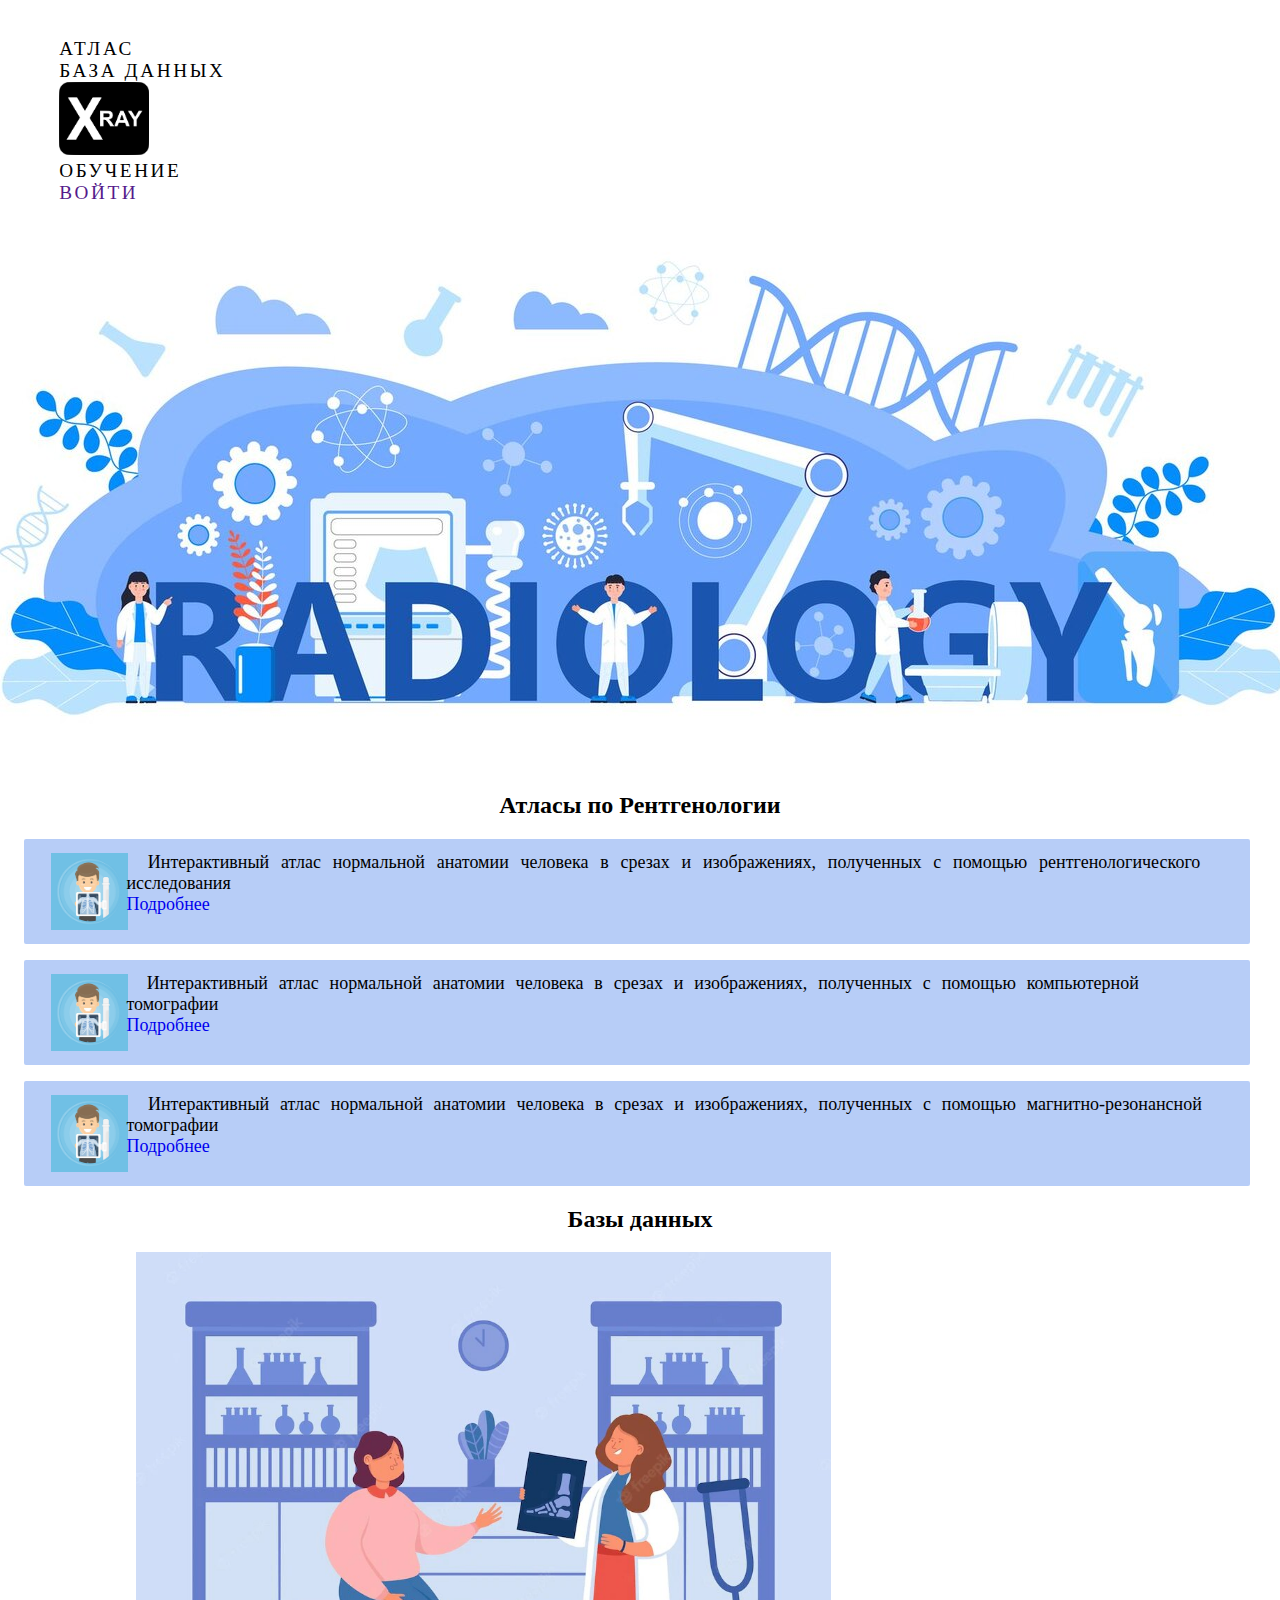
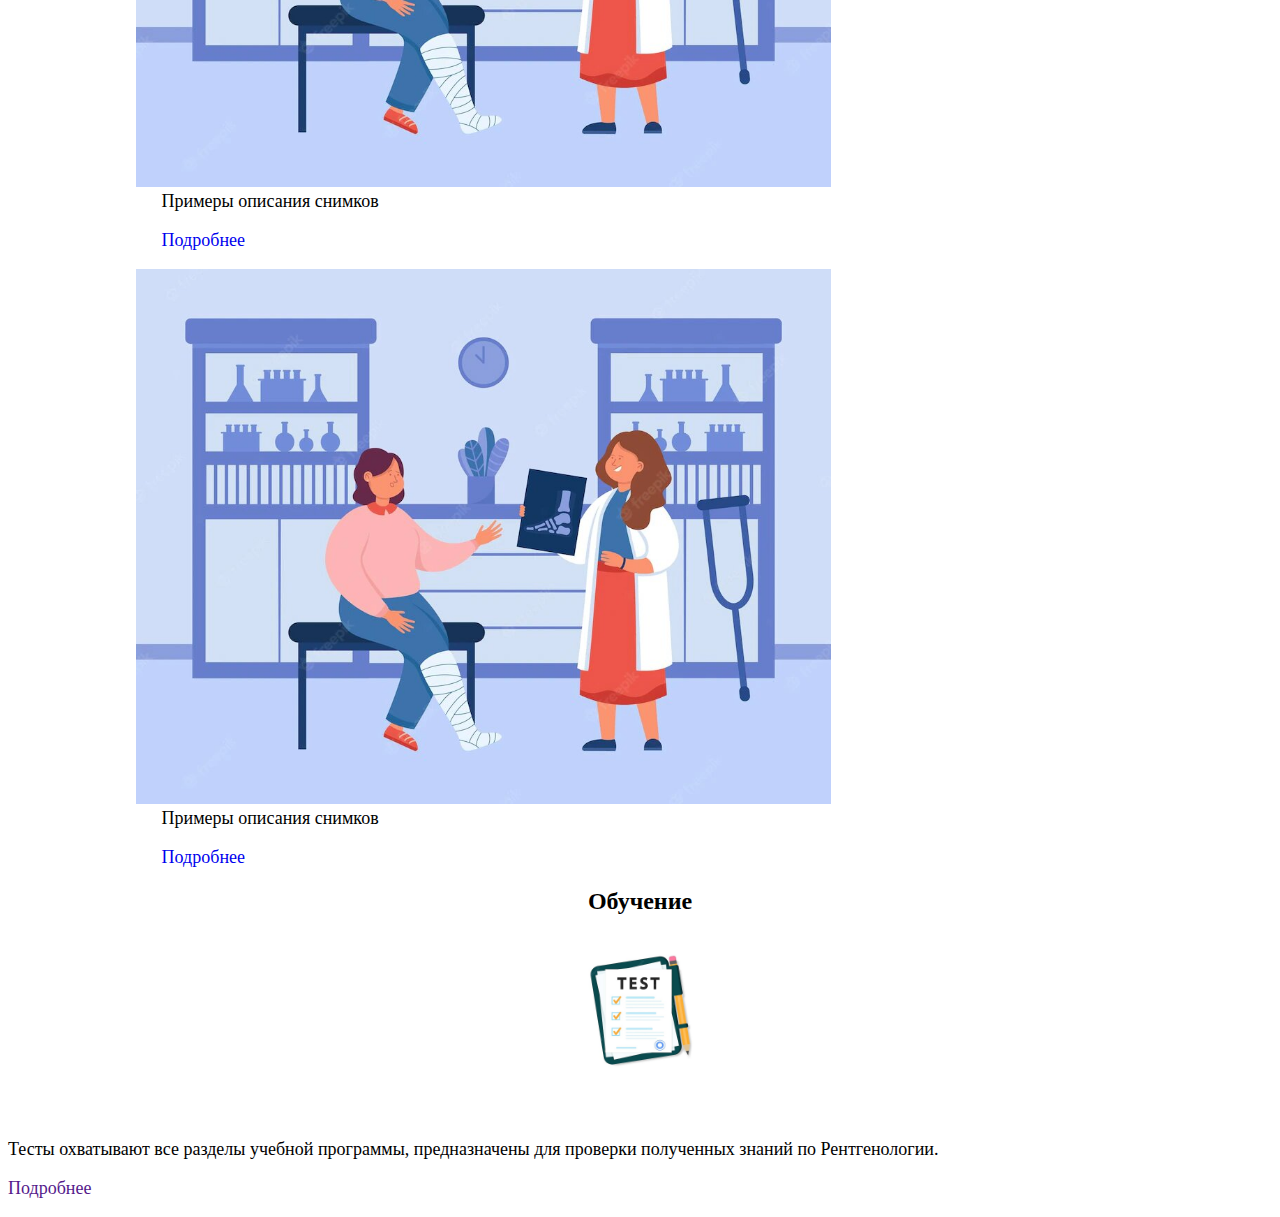
==== index.html @ 69236a01 "first" ====
<!DOCTYPE html>
<html lang="en">
<head>
    <meta charset="UTF-8">
    <meta http-equiv="X-UA-Compatible" content="IE=edge">
    <meta name="viewport" content="width=device-width, initial-scale=1.0">
    <link href="https://cdn.jsdelivr.net/npm/bootstrap@5.0.1/dist/css/bootstrap.min.css" rel="stylesheet"
        integrity="sha384-+0n0xVW2eSR5OomGNYDnhzAbDsOXxcvSN1TPprVMTNDbiYZCxYbOOl7+AMvyTG2x" crossorigin="anonymous">
    
        <link rel="stylesheet" href="style.css">
    <title>Document</title>
</head>
<body>
    <div class="wrapper">
        <div class="link">
            <span id="burger"><img src="image/link.png"  class="burger_link" alt=""></span>
            
        </div>
            <header class="header">
                <nav class="navbar sticky-top navbar-expand-lg navbar-dark bg-dark">
                    <div class="container-fluid">
                        <button class="navbar-toggler" type="button" data-bs-toggle="collapse"
                            data-bs-target="#navbarTogglerDemo03" aria-controls="navbarTogglerDemo03"
                            aria-expanded="false" aria-label="Toggle navigation">
                            <span class="navbar-toggler-icon"></span>
                        </button>
                        <div class="collapse navbar-collapse" id="navbarTogglerDemo03">
                            <ul class="navbar-nav me-auto mb-2 mb-lg-0">
                                
                                <li class="nav-item">
                                    <span class="atlas">Атлас</span>                            
                                    <ul class="submenu_atlas">
                                       <li><a href="" class="menu_atlas">Рентгенология</a></li>
                                       <li><a href="" class="menu_kt">Компьютерная томография</a></li>
                                       <li><a href="" class="menu_mri">Магнитно-резонансная томография</a></li>
                                   </ul>
                                </li>
                                <li class="nav-item">
                                    <span class="menu_link bases">База данных</span>
                                    <ul class="submenu_bases">
                                         <li><a href="" class="menu_bases">Примеры описания исследования</a></li>
                                         <li><a href="" class="menu_bases_patology">База данных патологий</a></li>
                                    </ul> 
                                </li>
                                <li class="nav-item">
                                    <span class="menu_link education">Обучение</span>
                                <ul class="submenu_education">
                                     <li><a href="" class="menu_test">Тестирование по Рентгенологии</a></li>
                                 </ul>
                                </li>
                                <li class="nav-item">
                                    <li class="menu_item"><a href="" class="menu_link">Войти</a></li>
                                </li>
                                
                            </ul>
                        </div>
                    </div>
                </nav>
                <div class="row g-0 nav_menu">
                    <div class="col-3 nav_atlas ">
                        <li class="menu_item">
                            <span class="atlas">Атлас</span>                            
                                 <ul class="submenu_atlas">
                                    <li><a href="" class="menu_atlas">Рентгенология</a></li>
                                    <li><a href="" class="menu_kt">Компьютерная томография</a></li>
                                    <li><a href="" class="menu_mri">Магнитно-резонансная томография</a></li>
                                </ul>
                        </li> 
                    </div>
                    <div class="col-3 dataBase">
                        <li class="menu_item">
                            <span class="menu_link bases">База данных</span>
                                <ul class="submenu_bases">
                                     <li><a href="" class="menu_bases">Примеры описания исследования</a></li>
                                     <li><a href="" class="menu_bases_patology">База данных патологий</a></li>
                                </ul>
                      </li>
                    </div>
                    <div class="col-2">
                                <li class="menu_item">
                                  <img src="image/X-Ray-logo.png" alt="" class="img_logo-fluid">
                                </li>
                    </div>
                    <div class="col-3 nav_education">
                            <li class="menu_item">
                                <span class="menu_link education">Обучение</span>
                                <ul class="submenu_education">
                                     <li><a href="" class="menu_test">Тестирование по Рентгенологии</a></li>
                                 </ul>
                            </li>
                    </div>
                    <div class="col-1">
                         <li class="menu_item"><a href="" class="menu_link">Войти</a></li>
                    </div>

            </div>

                <div class="col-12 header_img">
                    <img src="image/radiology.jpg" class="img-fluid"    alt="">
                </div>
            </header>

                <main>
                    <div class="row g-0">
                        <div class="col-12">
                            <h2>Атласы по Рентгенологии</h2>
                        </div>
                        <div class="col-12 container_xRay">
                            <div class="col-3 col-lg-2">
                                <img src="image/x-ray-chest.jpg" class="image-fluid" alt="">
                            </div>
                            <div class="col-9 col-lg-10 text_block">
                                <span class="text_atlas">
                                    Интерактивный атлас нормальной анатомии человека в срезах и изображениях, полученных с помощью рентгенологического исследования
                                </span>
                                <br><span><a href="#">Подробнее</a></span></span>
                            </div>
                            
                        </div>
                        <div class="col-12 container_xRay">
                            <div class="col-3 col-lg-2">
                                <img src="image/x-ray-chest.jpg" class="image-fluid" alt="">
                            </div>
                            <div class="col-9 col-lg-10 text_block">
                                <span class="text_atlas">
                                    Интерактивный атлас нормальной анатомии человека в срезах и изображениях, полученных с помощью компьютерной томографии 
                                </span>
                                <br><span><a href="#">Подробнее</a></span></span>
                            </div>
                            
                        </div>
                        <div class="col-12 container_xRay">
                            <div class="col-3 col-lg-2">
                                <img src="image/x-ray-chest.jpg" class="image-fluid" alt="">
                            </div>
                            <div class="col-9 col-lg-10 text_block">
                                <span class="text_atlas">
                                    Интерактивный атлас нормальной анатомии человека в срезах и изображениях, полученных с помощью магнитно-резонансной томографии
                                </span>
                                <br><span><a href="#">Подробнее</a></span></span>
                            </div>
                            
                        </div>
                    </div>
                    <div class="row g-0">
                        <div class="col-12">
                            <h2>Базы данных</h2>
                        </div>
                        <div class="row g-0">
                            <div class="col-12 col-sm-6">
                                    <div class="col-12"><img src="image/diagnosis.jpg" class="img_bases-fluid"   alt=""></div>
                                    <div class="col-6  text_bases">Примеры описания снимков <p class="link_dataBase"><a href="#">Подробнее</a></p></div>                    
                                       
                            </div>
                            <div class="col-12 col-sm-6">
                                <div class="col-12"><img src="image/diagnosis.jpg" class="img_bases-fluid"   alt=""></div>
                                <div class="col-6 text_bases">Примеры описания снимков <p class="link_dataBase"><a href="#">Подробнее</a></p></div>                    
                                   
                        </div>

                        </div>
                        
                    </div>
                    <div class="row g-0">
                        <div class="col-12">
                            <h2>Обучение</h2>
                        </div>
                        
                        <div class="col-12">
                            <div class="row g-0">
                                <div class="col-12 col-sm-3 container_img"><img src="image/test.jpg" class="test_img-fluid" alt=""></div>
                            <div class=" col-12 col-sm-9 container_test">Тесты охватывают все разделы учебной программы, предназначены для проверки полученных знаний по Рентгенологии. <p><a href="">Подробнее</a></p></div>            
                    
                            </div>
                             </div>
                    </div>
                </main>

    </div>




     <script src="script/jquery-3.5.1.js"></script>
     <script src="script/script.js"></script>


     <script src="https://cdn.jsdelivr.net/npm/@popperjs/core@2.9.2/dist/umd/popper.min.js"
    integrity="sha384-IQsoLXl5PILFhosVNubq5LC7Qb9DXgDA9i+tQ8Zj3iwWAwPtgFTxbJ8NT4GN1R8p"
    crossorigin="anonymous"></script> 
<script src="https://cdn.jsdelivr.net/npm/bootstrap@5.0.1/dist/js/bootstrap.min.js"
    integrity="sha384-Atwg2Pkwv9vp0ygtn1JAojH0nYbwNJLPhwyoVbhoPwBhjQPR5VtM2+xf0Uwh9KtT"
    crossorigin="anonymous"></script> 
   
   
</body>
</html>
---- style.css ----
a {
  text-decoration: none;
}
ul,
ol,
li {
  list-style: none;
}
.img_logo-fluid{
  width: 7vmax;
}
.burger_link{
  position: absolute;
  width: 4vmax;
  left: 3%;
  top: 2%;
    display: none;
}
.nav_menu{
    margin-top: 3vmax;
  padding-left: 4vmax;
  font-size: 1.5vmax;
  text-transform: uppercase;
  letter-spacing: 2.6px;
  }
  .nav_atlas{
    width: 15vmax;
  }
  .submenu_atlas {
    background: antiquewhite;
    font-size: 17px;
    font-weight: 500;
    width: 350px;
    height: 152px;
    display: none;
    position: absolute;  
  }
  .submenu_bases {
    background: antiquewhite;
    font-size: 17px;
    font-weight: 500;
    width: 350px;
    height: 139px;
    display: none;
    position: absolute;
   
  }
  .submenu_education {
    background: antiquewhite;
    font-size: 17px;
    font-weight: 500;
    width: 418px;
    height: 140px;
    display: none;
    position: absolute;
    
  }
.header_img {
  display: flex;
  justify-content: center;
}
.container_xRay { 
    display: flex;
    width: 96%;
    text-indent: 2%;
    margin-top: 1rem;
    height: auto;
    background-color: rgba(100, 148, 237, 0.466);
    margin-left: 1rem;
    padding-left: 1vmax;
    border-radius: 2px;

}
.image-fluid {
  width: 6vmax;
  margin-left: 1vmax;
  padding-top: 14px;
  padding-bottom: 10px;
}
.text_block{
  padding-top: 1vmax;
  font-size: 18px;
text-align: justify;
padding-right: 2vmax;
}
h2{
    text-align: center;
}
.img_bases-fluid{
    width: 55%;
  margin-left: 10vmax;
}
.text_bases{
    margin-left: 12vmax;
    font-size: 18px;
}
.test_img-fluid{
    width: 12vmax;
}
.container_img{
    display: flex;
    justify-content: center;
}
.container_test{
    padding-top: 4vmax;
    font-size: 18px;
}
.sticky-top{
  display: none;
  background-color: rgba(245, 243, 240, 0.041)!important;
}
.navbar-toggler{
 border-color: aqua!important;
}
@media(max-width:1100px){
  .submenu_education{
    right: 9%;
  }
}
@media(max-width:994px){
  .nav_menu{
    display: none;
  }
  .sticky-top{
    display: block;
  }
}
@media(max-width:574px){
 
  .container_test{
    margin-left: 3vmax;
    width: 92%;
  }
  .container_xRay { 
    
    width: 94%;
    
    

}
 
}
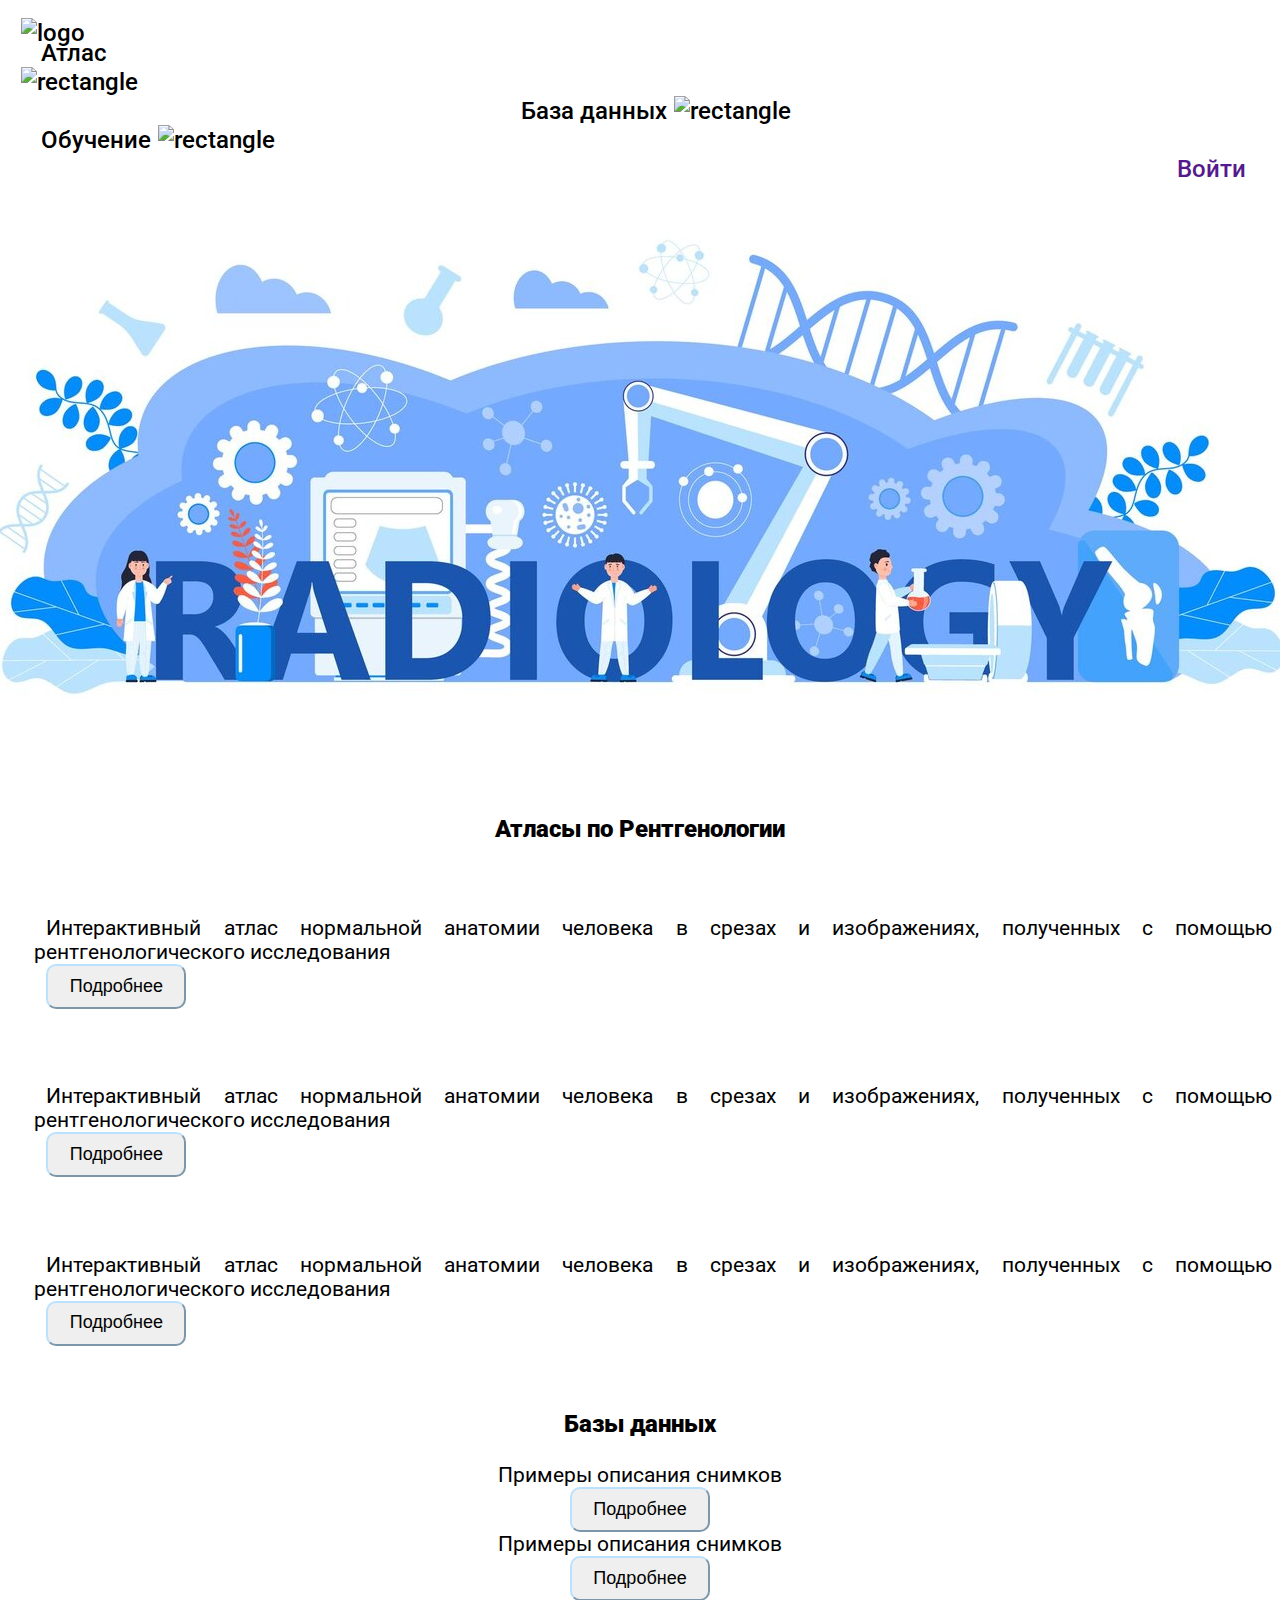
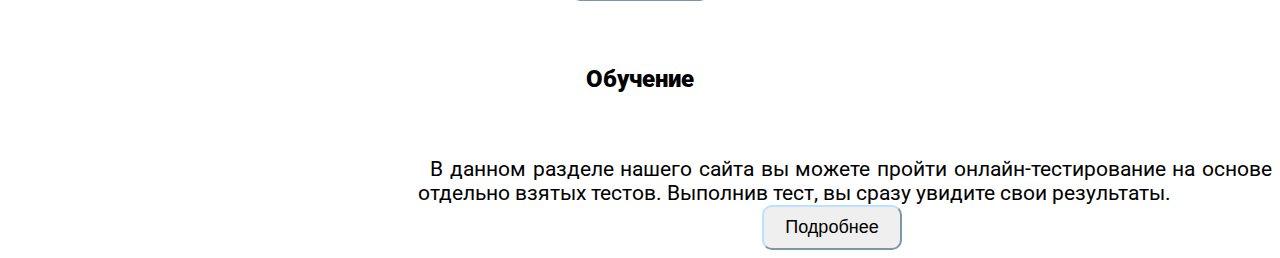
==== commit 93b9339b: "Add files via upload" ====
--- a/index.html
+++ b/index.html
@@ -1,197 +1,253 @@
-<!DOCTYPE html>
-<html lang="en">
-<head>
-    <meta charset="UTF-8">
-    <meta http-equiv="X-UA-Compatible" content="IE=edge">
-    <meta name="viewport" content="width=device-width, initial-scale=1.0">
-    <link href="https://cdn.jsdelivr.net/npm/bootstrap@5.0.1/dist/css/bootstrap.min.css" rel="stylesheet"
-        integrity="sha384-+0n0xVW2eSR5OomGNYDnhzAbDsOXxcvSN1TPprVMTNDbiYZCxYbOOl7+AMvyTG2x" crossorigin="anonymous">
-    
-        <link rel="stylesheet" href="style.css">
-    <title>Document</title>
-</head>
-<body>
-    <div class="wrapper">
-        <div class="link">
-            <span id="burger"><img src="image/link.png"  class="burger_link" alt=""></span>
-            
-        </div>
-            <header class="header">
-                <nav class="navbar sticky-top navbar-expand-lg navbar-dark bg-dark">
-                    <div class="container-fluid">
-                        <button class="navbar-toggler" type="button" data-bs-toggle="collapse"
-                            data-bs-target="#navbarTogglerDemo03" aria-controls="navbarTogglerDemo03"
-                            aria-expanded="false" aria-label="Toggle navigation">
-                            <span class="navbar-toggler-icon"></span>
-                        </button>
-                        <div class="collapse navbar-collapse" id="navbarTogglerDemo03">
-                            <ul class="navbar-nav me-auto mb-2 mb-lg-0">
-                                
-                                <li class="nav-item">
-                                    <span class="atlas">Атлас</span>                            
-                                    <ul class="submenu_atlas">
-                                       <li><a href="" class="menu_atlas">Рентгенология</a></li>
-                                       <li><a href="" class="menu_kt">Компьютерная томография</a></li>
-                                       <li><a href="" class="menu_mri">Магнитно-резонансная томография</a></li>
-                                   </ul>
-                                </li>
-                                <li class="nav-item">
-                                    <span class="menu_link bases">База данных</span>
-                                    <ul class="submenu_bases">
-                                         <li><a href="" class="menu_bases">Примеры описания исследования</a></li>
-                                         <li><a href="" class="menu_bases_patology">База данных патологий</a></li>
-                                    </ul> 
-                                </li>
-                                <li class="nav-item">
-                                    <span class="menu_link education">Обучение</span>
-                                <ul class="submenu_education">
-                                     <li><a href="" class="menu_test">Тестирование по Рентгенологии</a></li>
-                                 </ul>
-                                </li>
-                                <li class="nav-item">
-                                    <li class="menu_item"><a href="" class="menu_link">Войти</a></li>
-                                </li>
-                                
-                            </ul>
-                        </div>
-                    </div>
-                </nav>
-                <div class="row g-0 nav_menu">
-                    <div class="col-3 nav_atlas ">
-                        <li class="menu_item">
-                            <span class="atlas">Атлас</span>                            
-                                 <ul class="submenu_atlas">
-                                    <li><a href="" class="menu_atlas">Рентгенология</a></li>
-                                    <li><a href="" class="menu_kt">Компьютерная томография</a></li>
-                                    <li><a href="" class="menu_mri">Магнитно-резонансная томография</a></li>
-                                </ul>
-                        </li> 
-                    </div>
-                    <div class="col-3 dataBase">
-                        <li class="menu_item">
-                            <span class="menu_link bases">База данных</span>
-                                <ul class="submenu_bases">
-                                     <li><a href="" class="menu_bases">Примеры описания исследования</a></li>
-                                     <li><a href="" class="menu_bases_patology">База данных патологий</a></li>
-                                </ul>
-                      </li>
-                    </div>
-                    <div class="col-2">
-                                <li class="menu_item">
-                                  <img src="image/X-Ray-logo.png" alt="" class="img_logo-fluid">
-                                </li>
-                    </div>
-                    <div class="col-3 nav_education">
-                            <li class="menu_item">
-                                <span class="menu_link education">Обучение</span>
-                                <ul class="submenu_education">
-                                     <li><a href="" class="menu_test">Тестирование по Рентгенологии</a></li>
-                                 </ul>
-                            </li>
-                    </div>
-                    <div class="col-1">
-                         <li class="menu_item"><a href="" class="menu_link">Войти</a></li>
-                    </div>
-
-            </div>
-
-                <div class="col-12 header_img">
-                    <img src="image/radiology.jpg" class="img-fluid"    alt="">
-                </div>
-            </header>
-
-                <main>
-                    <div class="row g-0">
-                        <div class="col-12">
-                            <h2>Атласы по Рентгенологии</h2>
-                        </div>
-                        <div class="col-12 container_xRay">
-                            <div class="col-3 col-lg-2">
-                                <img src="image/x-ray-chest.jpg" class="image-fluid" alt="">
-                            </div>
-                            <div class="col-9 col-lg-10 text_block">
-                                <span class="text_atlas">
-                                    Интерактивный атлас нормальной анатомии человека в срезах и изображениях, полученных с помощью рентгенологического исследования
-                                </span>
-                                <br><span><a href="#">Подробнее</a></span></span>
-                            </div>
-                            
-                        </div>
-                        <div class="col-12 container_xRay">
-                            <div class="col-3 col-lg-2">
-                                <img src="image/x-ray-chest.jpg" class="image-fluid" alt="">
-                            </div>
-                            <div class="col-9 col-lg-10 text_block">
-                                <span class="text_atlas">
-                                    Интерактивный атлас нормальной анатомии человека в срезах и изображениях, полученных с помощью компьютерной томографии 
-                                </span>
-                                <br><span><a href="#">Подробнее</a></span></span>
-                            </div>
-                            
-                        </div>
-                        <div class="col-12 container_xRay">
-                            <div class="col-3 col-lg-2">
-                                <img src="image/x-ray-chest.jpg" class="image-fluid" alt="">
-                            </div>
-                            <div class="col-9 col-lg-10 text_block">
-                                <span class="text_atlas">
-                                    Интерактивный атлас нормальной анатомии человека в срезах и изображениях, полученных с помощью магнитно-резонансной томографии
-                                </span>
-                                <br><span><a href="#">Подробнее</a></span></span>
-                            </div>
-                            
-                        </div>
-                    </div>
-                    <div class="row g-0">
-                        <div class="col-12">
-                            <h2>Базы данных</h2>
-                        </div>
-                        <div class="row g-0">
-                            <div class="col-12 col-sm-6">
-                                    <div class="col-12"><img src="image/diagnosis.jpg" class="img_bases-fluid"   alt=""></div>
-                                    <div class="col-6  text_bases">Примеры описания снимков <p class="link_dataBase"><a href="#">Подробнее</a></p></div>                    
-                                       
-                            </div>
-                            <div class="col-12 col-sm-6">
-                                <div class="col-12"><img src="image/diagnosis.jpg" class="img_bases-fluid"   alt=""></div>
-                                <div class="col-6 text_bases">Примеры описания снимков <p class="link_dataBase"><a href="#">Подробнее</a></p></div>                    
-                                   
-                        </div>
-
-                        </div>
-                        
-                    </div>
-                    <div class="row g-0">
-                        <div class="col-12">
-                            <h2>Обучение</h2>
-                        </div>
-                        
-                        <div class="col-12">
-                            <div class="row g-0">
-                                <div class="col-12 col-sm-3 container_img"><img src="image/test.jpg" class="test_img-fluid" alt=""></div>
-                            <div class=" col-12 col-sm-9 container_test">Тесты охватывают все разделы учебной программы, предназначены для проверки полученных знаний по Рентгенологии. <p><a href="">Подробнее</a></p></div>            
-                    
-                            </div>
-                             </div>
-                    </div>
-                </main>
-
-    </div>
-
-
-
-
-     <script src="script/jquery-3.5.1.js"></script>
-     <script src="script/script.js"></script>
-
-
-     <script src="https://cdn.jsdelivr.net/npm/@popperjs/core@2.9.2/dist/umd/popper.min.js"
-    integrity="sha384-IQsoLXl5PILFhosVNubq5LC7Qb9DXgDA9i+tQ8Zj3iwWAwPtgFTxbJ8NT4GN1R8p"
-    crossorigin="anonymous"></script> 
-<script src="https://cdn.jsdelivr.net/npm/bootstrap@5.0.1/dist/js/bootstrap.min.js"
-    integrity="sha384-Atwg2Pkwv9vp0ygtn1JAojH0nYbwNJLPhwyoVbhoPwBhjQPR5VtM2+xf0Uwh9KtT"
-    crossorigin="anonymous"></script> 
-   
-   
-</body>
+<!DOCTYPE html>
+<html lang="en">
+
+<head>
+    <meta charset="UTF-8">
+    <meta http-equiv="X-UA-Compatible" content="IE=edge">
+    <meta name="viewport" content="width=device-width, initial-scale=1.0">
+    <link rel="preconnect" href="https://fonts.googleapis.com">
+    <link rel="preconnect" href="https://fonts.gstatic.com" crossorigin>
+    <link href="https://fonts.googleapis.com/css2?family=Roboto:wght@100;300&display=swap" rel="stylesheet">
+    <link href="https://cdn.jsdelivr.net/npm/bootstrap@5.0.1/dist/css/bootstrap.min.css" rel="stylesheet"
+        integrity="sha384-+0n0xVW2eSR5OomGNYDnhzAbDsOXxcvSN1TPprVMTNDbiYZCxYbOOl7+AMvyTG2x" crossorigin="anonymous">
+
+    <link rel="stylesheet" href="style.css">
+    <title>x-ray visualisation</title>
+</head>
+
+<body>
+    <div class="wrapper">
+        <div class="link">
+            <span id="burger"><img src="image/link.png" class="burger_link" alt="link"></span>
+
+        </div>
+        <header class="header">
+            <nav class="navbar sticky-top navbar-expand-lg navbar-dark bg-dark">
+                <div class="container-fluid">
+                    <button class="navbar-toggler" type="button" data-bs-toggle="collapse"
+                        data-bs-target="#navbarTogglerDemo03" aria-controls="navbarTogglerDemo03" aria-expanded="false"
+                        aria-label="Toggle navigation">
+                        <span class="navbar-toggler-icon"></span>
+                    </button>
+                    <div class="collapse navbar-collapse" id="navbarTogglerDemo03">
+                        <ul class="navbar-nav me-auto mb-2 mb-lg-0">
+
+                            <li class="nav-item">
+                                <span class="atlas">Атлас</span>
+                                <ul class="submenu_atlas_collapse">
+                                    <li><a href="" class="menu_atlas">Рентгенология</a></li>
+                                    <li><a href="" class="menu_kt">Компьютерная томография</a></li>
+                                    <li><a href="" class="menu_mri">Магнитно-резонансная томография</a></li>
+                                </ul>
+                            </li>
+                            <li class="nav-item">
+                                <span class="menu_link bases">База данных</span>
+                                <ul class="submenu_bases_collapse">
+                                    <li><a href="" class="menu_bases">Примеры описания исследования</a></li>
+                                    <li><a href="" class="menu_bases_patology">База данных патологий</a></li>
+                                </ul>
+                            </li>
+                            <li class="nav-item">
+                                <span class="menu_link education">Обучение</span>
+                                <ul class="submenu_education_collapse">
+                                    <li><a href="" class="menu_test">Тестирование по Рентгенологии</a></li>
+                                </ul>
+                            </li>
+                            <li class="nav-item">
+                            <li class="menu_item"><a href="" class="menu_link">Войти</a></li>
+                            </li>
+
+                        </ul>
+                    </div>
+                </div>
+            </nav>
+            <div class="row g-0 nav_menu">
+                <div class="col-2 logo">
+                    <div class="menu_item container_logo">
+                        <img src="image/logo.png" alt="logo" class="img_logo-fluid">
+                    </div>
+                </div>
+                <div class="col-2 nav_atlas ">
+                    <div class="menu_item">
+                        <span class="atlas">Атлас</span>
+                        <span><img src="image/Rectangle.png" class="rectangle_atlas" alt="rectangle"></span>
+                        <div class="submenu_atlas">
+                            <a href="" class="menu_atlas">Рентгенология</a><br>
+                            <a href="" class="menu_kt">Компьютерная томография</a><br>
+                            <a href="" class="menu_mri">Магнитно-резонансная томография</a>
+                        </div>
+                    </div>
+                </div>
+                <div class="col-3 col-xxl-2 dataBase">
+                    <div class="menu_item">
+                        <span class="menu_link bases">База данных</span><span><img src="image/Rectangle.png"
+                                class="rectangle_dataBase" alt="rectangle"></span>
+                        <div class="submenu_bases">
+                            <a href="" class="menu_bases">Примеры описания исследования</a>
+                            <a href="" class="menu_bases_patology">База данных патологий</a>
+                        </div>
+                    </div>
+                </div>
+
+                <div class="col-2 nav_education">
+                    <div class="menu_item">
+                        <span class="menu_link education">Обучение</span><span><img src="image/Rectangle.png"
+                                class="rectangle_education" alt="rectangle"></span>
+                        <div class="submenu_education">
+                            <a href="" class="menu_test">Тестирование по Рентгенологии</a>
+                        </div>
+                    </div>
+                </div>
+                <div class="col-1 col-xxl-3">
+                    <div class="menu_item enter"><a href="" class="menu_link">Войти</a></div>
+                </div>
+
+            </div>
+
+            <div class="col-12 header_img">
+                <img src="image/radiology.jpg" class="img-fluid" alt="">
+            </div>
+        </header>
+
+        <main>
+            <div class="row g-0">
+                <div class="col-12">
+                    <h2 class="anatomy">Атласы по Рентгенологии</h2>
+                </div>
+                <div class="row">
+                    <div class="col-12 col-md-6 col-xl-4">
+                        <div class="row">
+                            <div class="col-12 container_img_atlas">
+                                <img src="image/x-ray-chest.png" class="image-fluid" alt="">
+                            </div>
+                            <div class="col-12 text_block">
+                                <span class="text_atlas">
+                                    Интерактивный атлас нормальной анатомии человека в срезах и изображениях, полученных
+                                    с помощью рентгенологического исследования
+                                </span>
+                                <div><button id="link_dataBase">Подробнее</button></div>
+                            </div>
+                        </div>
+                    </div>
+                    <div class="col-12 col-md-6 col-xl-4">
+                        <div class="row">
+                            <div class="col-12 container_img_atlas">
+                                <img src="image/x-ray-chest.png" class="image-fluid" alt="">
+                            </div>
+                            <div class="col-12 text_block">
+                                <span class="text_atlas">
+                                    Интерактивный атлас нормальной анатомии человека в срезах и изображениях, полученных
+                                    с помощью рентгенологического исследования
+                                </span>
+                                <div><button id="link_dataBase">Подробнее</button></div>
+                            </div>
+                        </div>
+                    </div>
+                    <div class="col-12 col-md-12 col-xl-4">
+                        <div class="row">
+                            <div class="col-12 container_img_atlas">
+                                <img src="image/x-ray-chest.png" class="image-fluid" alt="">
+                            </div>
+                            <div class="col-12 text_block">
+                                <span class="text_atlas">
+                                    Интерактивный атлас нормальной анатомии человека в срезах и изображениях, полученных
+                                    с помощью рентгенологического исследования
+                                </span>
+                                <div><button id="link_dataBase">Подробнее</button></div>
+                            </div>
+                        </div>
+                    </div>
+                </div>
+
+            </div>
+            <div class="row g-0">
+                <div class="col-12">
+                    <h2>Базы данных</h2>
+                </div>
+                <div class="row g-0">
+                    <div class="col-12 col-md-6">
+                        <div class="col-12 dataBase_diagnosis"><img src="image/diagnosis.png" class="img_bases-fluid"
+                                alt=""></div>
+                        <div class="col-12  text_bases">
+                            <div class="row g-0">
+                                <div class="col-12">
+                                    <span> Примеры описания снимков</span>
+                                </div>
+                                <div class="col-12">
+                                    <button id="link_dataBase">Подробнее</button>
+                                </div>
+                            </div>
+
+                        </div>
+
+                    </div>
+                    <div class="col-12 col-md-6">
+                        <div class="col-12 dataBase_diagnosis"><img src="image/diagnosis.png" class="img_bases-fluid"
+                                alt=""></div>
+                        <div class="col-12  text_bases">
+                            <div class="row g-0">
+                                <div class="col-12">
+                                    <span> Примеры описания снимков</span>
+                                </div>
+                                <div class="col-12">
+                                    <button id="link_dataBase">Подробнее</button>
+                                </div>
+                            </div>
+
+                        </div>
+                    </div>
+
+                </div>
+
+            </div>
+            <div class="row g-0">
+                <div class="col-12">
+                    <h2>Обучение</h2>
+                </div>
+
+
+                <div class="col-12">
+                    <div class="row g-0 testing">
+                        <div class="col-12 col-lg-4 container_img"><img src="image/testing_banner.jpg" class="test_img-fluid"
+                            alt=""></div>
+                        <div class=" col-12 col-lg-7 container_test">
+                            <div class="row g-0">
+                                <div class="col-12 tests_text"><span>
+                                        В данном разделе нашего сайта вы можете пройти онлайн-тестирование на основе
+                                        отдельно взятых тестов. Выполнив тест, вы сразу увидите свои результаты.
+                                    </span>
+
+                                </div>
+                                <div class="col-12">
+                                    <button id="link_dataBase">Подробнее</button>
+                                </div>
+                            </div>
+                        </div>
+                        
+
+
+                    </div>
+                </div>
+            </div>
+        </main>
+
+    </div>
+
+
+
+
+
+
+
+    <script src="https://cdn.jsdelivr.net/npm/@popperjs/core@2.9.2/dist/umd/popper.min.js"
+        integrity="sha384-IQsoLXl5PILFhosVNubq5LC7Qb9DXgDA9i+tQ8Zj3iwWAwPtgFTxbJ8NT4GN1R8p"
+        crossorigin="anonymous"></script>
+    <script src="https://cdn.jsdelivr.net/npm/bootstrap@5.0.1/dist/js/bootstrap.min.js"
+        integrity="sha384-Atwg2Pkwv9vp0ygtn1JAojH0nYbwNJLPhwyoVbhoPwBhjQPR5VtM2+xf0Uwh9KtT"
+        crossorigin="anonymous"></script>
+    <script src="script/jquery-3.5.1.js"></script>
+    <script src="script/script.js"></script>
+
+</body>
+
 </html>--- a/style.css
+++ b/style.css
@@ -1,142 +1,239 @@
-a {
-  text-decoration: none;
-}
-ul,
-ol,
-li {
-  list-style: none;
-}
-.img_logo-fluid{
-  width: 7vmax;
-}
-.burger_link{
-  position: absolute;
-  width: 4vmax;
-  left: 3%;
-  top: 2%;
-    display: none;
-}
-.nav_menu{
-    margin-top: 3vmax;
-  padding-left: 4vmax;
-  font-size: 1.5vmax;
-  text-transform: uppercase;
-  letter-spacing: 2.6px;
-  }
-  .nav_atlas{
-    width: 15vmax;
-  }
-  .submenu_atlas {
-    background: antiquewhite;
-    font-size: 17px;
-    font-weight: 500;
-    width: 350px;
-    height: 152px;
-    display: none;
-    position: absolute;  
-  }
-  .submenu_bases {
-    background: antiquewhite;
-    font-size: 17px;
-    font-weight: 500;
-    width: 350px;
-    height: 139px;
-    display: none;
-    position: absolute;
-   
-  }
-  .submenu_education {
-    background: antiquewhite;
-    font-size: 17px;
-    font-weight: 500;
-    width: 418px;
-    height: 140px;
-    display: none;
-    position: absolute;
-    
-  }
-.header_img {
-  display: flex;
-  justify-content: center;
-}
-.container_xRay { 
-    display: flex;
-    width: 96%;
-    text-indent: 2%;
-    margin-top: 1rem;
-    height: auto;
-    background-color: rgba(100, 148, 237, 0.466);
-    margin-left: 1rem;
-    padding-left: 1vmax;
-    border-radius: 2px;
-
-}
-.image-fluid {
-  width: 6vmax;
-  margin-left: 1vmax;
-  padding-top: 14px;
-  padding-bottom: 10px;
-}
-.text_block{
-  padding-top: 1vmax;
-  font-size: 18px;
-text-align: justify;
-padding-right: 2vmax;
-}
-h2{
-    text-align: center;
-}
-.img_bases-fluid{
-    width: 55%;
-  margin-left: 10vmax;
-}
-.text_bases{
-    margin-left: 12vmax;
-    font-size: 18px;
-}
-.test_img-fluid{
-    width: 12vmax;
-}
-.container_img{
-    display: flex;
-    justify-content: center;
-}
-.container_test{
-    padding-top: 4vmax;
-    font-size: 18px;
-}
-.sticky-top{
-  display: none;
-  background-color: rgba(245, 243, 240, 0.041)!important;
-}
-.navbar-toggler{
- border-color: aqua!important;
-}
-@media(max-width:1100px){
-  .submenu_education{
-    right: 9%;
-  }
-}
-@media(max-width:994px){
-  .nav_menu{
-    display: none;
-  }
-  .sticky-top{
-    display: block;
-  }
-}
-@media(max-width:574px){
- 
-  .container_test{
-    margin-left: 3vmax;
-    width: 92%;
-  }
-  .container_xRay { 
-    
-    width: 94%;
-    
-    
-
-}
- 
-}+body {
+  font-family: "Roboto", sans-serif;
+}
+a {
+  text-decoration: none;
+}
+a:hover {
+  color: rgb(226, 226, 238) !important;
+}
+ul,
+ol,
+li {
+  list-style: none;
+}
+h2 {
+  margin-top: 5vmax;
+  text-align: center;
+  font-weight: 900;
+  margin-bottom: 2vmax;  
+}
+button{
+    border-radius: 10px;
+    width: 140px;
+    height: 45px;
+    font-size: 18px;
+    line-height: 130%;
+    border-color: #bae1fe;
+}
+/* .logo{
+  width: 20vmax;
+} */
+.img_logo-fluid {
+  width: 7vmax;
+}
+.burger_link {
+  position: absolute;
+  width: 4vmax;
+  left: 3%;
+  top: 2%;
+  display: none;
+}
+.container_logo {
+  position: absolute;
+  top: 2%;
+}
+.nav_menu {
+  margin-top: 3vmax;
+  padding-left: 1vmax;
+  font-size: 1.9vmax;
+  font-weight: 500;
+}
+.atlas{
+  padding-left: 20px;
+}
+.nav_atlas {
+  width: 16vmax;
+  display: flex;
+  justify-content: center;
+}
+.bases{
+  padding-left:20px
+}
+.education{
+  padding-left:20px
+}
+.rectangle_dataBase,
+.rectangle_education {
+  padding-left: 7px;
+}
+.dataBase{
+  display: flex;
+  justify-content: center;
+}
+.submenu_atlas > a:hover,.submenu_bases > a:hover,.submenu_education > a:hover{
+  color: #bae2fd!important;
+  
+} 
+/* .menu_atlas:hover{
+  color: azure!important;
+} */
+.submenu_atlas {
+  background: #fcfcfc;
+  font-size: 19px;
+  font-weight: 500;
+  width: 350px;
+  line-height: 3vmax;
+  display: none;
+  position: absolute;  
+  padding: 10px 10px 10px 20px;  
+  border-radius: 7px;
+
+}
+.submenu_bases {
+  background: #fcfcfc;
+  font-size: 19px;
+  font-weight: 500;
+  width: 350px;
+  line-height: 3vmax;
+  display: none;
+  position: absolute;  
+  padding: 10px 10px 10px 20px;  
+  border-radius: 7px;
+
+}
+.submenu_education {
+  background: #fcfcfc;
+  font-size: 19px;
+  font-weight: 500;
+  width: 418px;
+  display: none;
+ position: absolute; 
+  line-height: 3vmax; 
+  padding: 10px 10px 10px 20px;  
+  border-radius: 7px;
+
+}
+.enter {
+  display: flex;
+  justify-content: end;
+  margin-right: 2vmax;
+}
+.header_img {
+  display: flex;
+  justify-content: center;
+}
+.container_xRay {
+  display: flex;
+  width: 96%;
+  text-indent: 2%;
+  margin-top: 1rem;
+  height: auto;
+  background-color: rgba(100, 148, 237, 0.466);
+  margin-left: 1rem;
+  padding-left: 1vmax;
+  border-radius: 2px;
+}
+.image-fluid {
+  width: 23vmax;
+  margin-left: 1vmax;
+  padding-top: 14px;
+  padding-bottom: 10px;
+}
+.text_block {
+  padding-top: 1vmax;
+  font-size: 21px;
+  text-align: justify;
+  padding-left: 2vmax;
+  text-indent: 1vmax;
+}
+
+.anatomy {
+  height: 2vmax;
+}
+.container_img_atlas {
+  display: flex;
+  justify-content: center;
+  margin-top: 3vmax;
+}
+.img_bases-fluid {
+  width: 30vmax;  
+}
+.text_bases {
+  display: flex;
+  justify-content: center;
+  font-size: 21px;
+  text-align: center;
+}
+.dataBase_diagnosis{
+  display: flex;
+  justify-content: center;
+}
+.test_img-fluid {
+  width: 30vmax;
+} 
+.container_img {
+  display: flex;
+  justify-content: center;
+}
+.container_test {
+  font-size: 21px;
+  text-align: center;
+}
+.sticky-top {
+  display: none;
+  background-color: rgba(245, 243, 240, 0.041) !important;
+}
+.navbar-toggler {
+  border-color: aqua !important;
+}
+.testing{
+  display: flex;
+  align-items: center;
+}
+.tests_text{
+  margin-top: 3vmax;
+  text-align: justify;
+  padding-left: 2vmax;
+  text-indent: 1vmax;
+}
+@media (max-width: 1199px) {
+.img_bases-fluid{
+  width: 23vmax;    
+}
+/* .dataBase_diagnosis{
+  display: flex;
+  justify-content: center;
+} */
+ 
+}
+@media (max-width: 991px) {
+  .nav_menu {
+    display: none;
+  }
+   .sticky-top {
+    display: block;
+  } 
+}
+@media (max-width: 574px) {
+  .container_test {
+    margin-left: 3vmax;
+    width: 92%;
+  }
+  .container_xRay {
+    width: 94%;
+  }
+  .text_block{
+    padding-left: 4vmax;
+  }
+  .dataBase_diagnosis{
+    display: flex;
+    justify-content: center;
+  }
+  .img_bases-fluid {
+      margin-left: 0;
+  }
+  .link_dataBase{
+    margin-bottom: 3vmax;
+  }
+}
